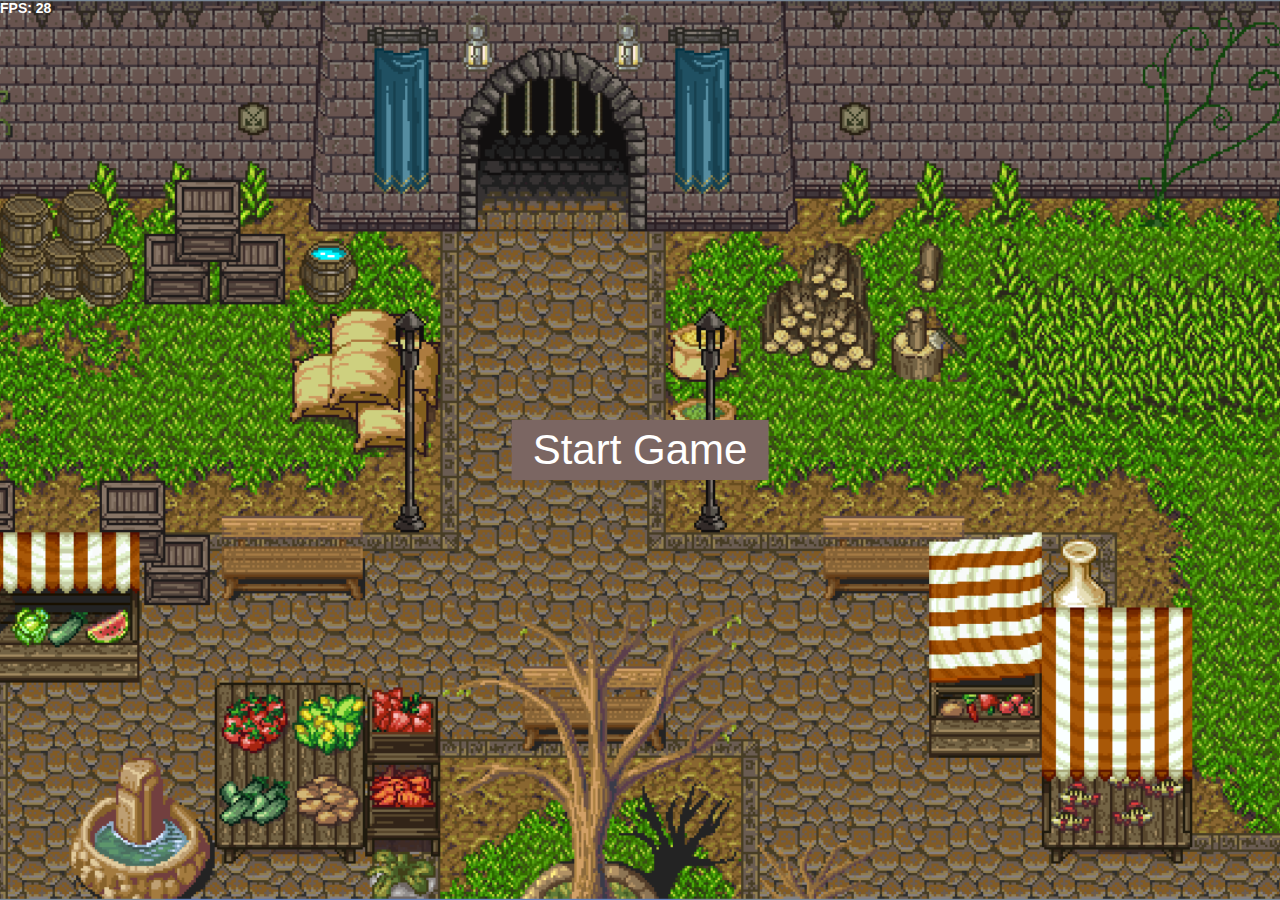
==== index.html @ 4a1513d6 "Change class names and add debugger" ====
<!DOCTYPE html>
<html lang="pl">
  <head>
    <meta charset="UTF-8" />
    <meta http-equiv="X-UA-Compatible" content="IE=edge" />
    <meta name="viewport" content="width=device-width, initial-scale=1.0" />

    <title>Gra w Canvas API</title>

    <link rel="preload" href="images/skeleton_walk.png" as="image" />
    <link rel="preload" href="images/terrain_and_objects.png" as="image" />

    <link rel="stylesheet" href="css/main.css" />

    <script src="engine.js"></script>
    <script src="game.js"></script>
  </head>
  <body>
    <div class="game">
      <p class="game__text-field">FPS: <span id="fps"></span></p>
      <div id="debugger" class="game__debug-window"></div>
    </div>
    <canvas id="main-canvas" class="removed canvas"></canvas>
    <div id="main-menu" class="removed scene">
      <button id="start-game" class="scene__button" type="button">Start Game</button>
    </div>
    <div id="level-1" class="removed scene">
      <button id="quit-game" type="button">Back to menu</button>
      <div id="control-panel" class="removed control-panel">
        <button id="btn-up" type="button">&uarr;</button>
        <div class="row">
          <button id="btn-left" type="button">&larr;</button>
          <button id="btn-down" type="button">&darr;</button>
          <button id="btn-right" type="button">&rarr;</button>
        </div>
      </div>
    </div>
  </body>
</html>
---- css/main.css ----
:root {
  --color1: #7b6662;
  --color2: white;
  
  font-size: 14px;
}

* {
  margin: 0;
  padding: 0;
  box-sizing: border-box;
  font-family: sans-serif;
}

body {
  background-color: black;
  color: var(--color2);
  overflow: hidden;
  position: relative;
  width: 100vw;
  height: 100vh;
  font-size: 1rem;
  font-weight: 700;
}

.canvas,
.game,
.scene,
.control-panel {
  position: absolute;
}

.canvas {
  z-index: 0;
}

.scene,
.game {
  width: 100%;
  height: 100%;
}

.scene {
  z-index: 10;
}

.game {
  z-index: 20;
  pointer-events: none;
}

button {
  user-select: none;
  padding: 5px 20px;
  background-color: var(--color1);
  color: var(--color2);
  border: 1px solid transparent;
}

button:hover {
  border: 1px solid var(--color2);
  cursor: pointer;
}

.removed {
  display: none;
}

.text-field {
  width: 30%;
  margin: 20px;
  text-align: left;
  background-color: var(--color1);
  border: 1px solid var(--color2);
  z-index: 30;
}

#main-menu {
  background-image: url(../images/bg.png);
  background-size: cover;
  background-repeat: no-repeat;
  background-position: center;
  text-align: center;
}

#main-menu button {
  font-size: 3rem;
  position: absolute;
  top: 50%;
  left: 50%;
  transform: translate(-50%, -50%);
}

#quit-game {
  font-size: 1.5rem;
  position: absolute;
  top: 0px;
  right: 0px;
  margin: 20px;
}

#control-panel {
  width: 100%;
  text-align: center;
  bottom: 10%;
}

#control-panel button {
  font-size: 3rem;
  padding: 0 0.5em;
}
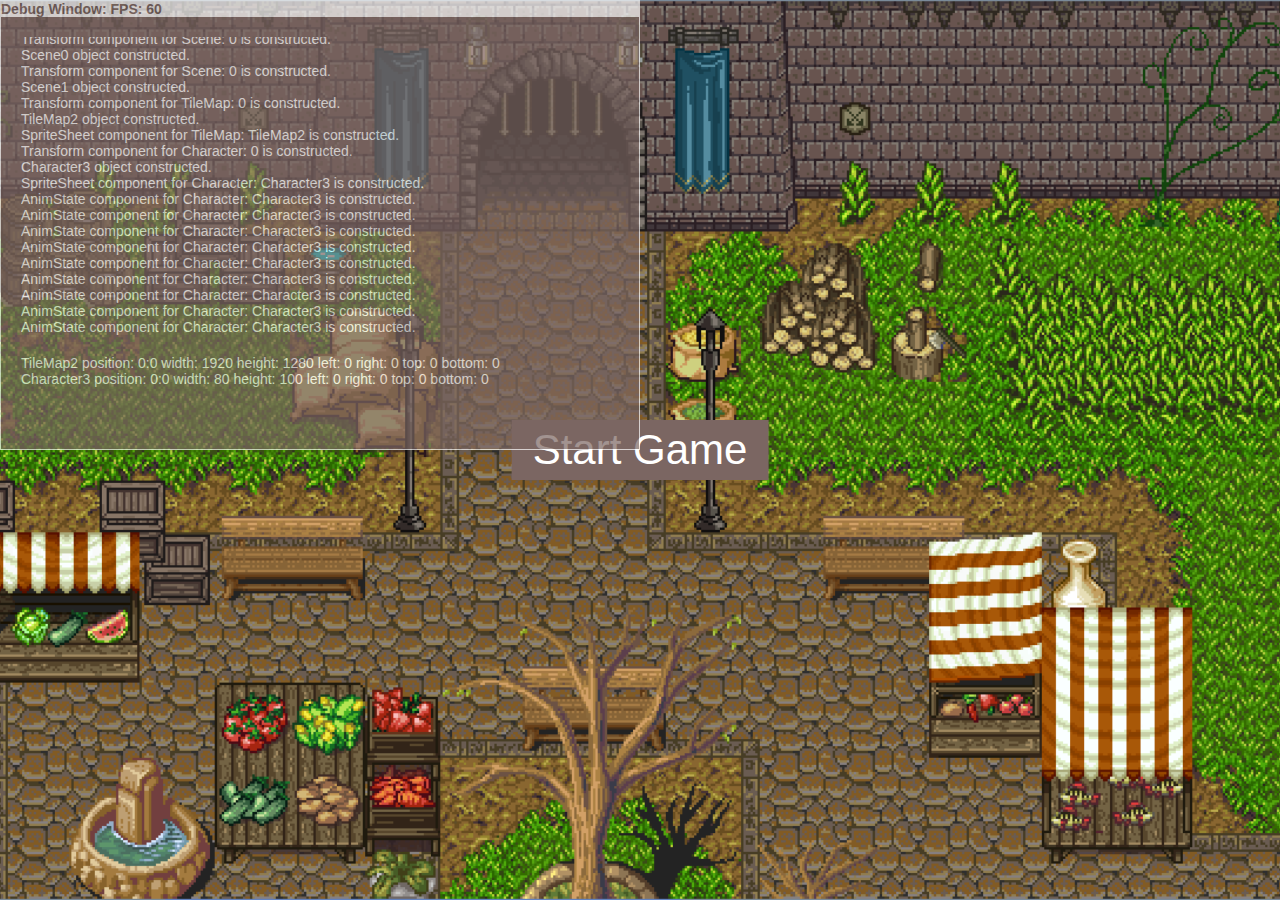
==== commit d31e0d10: "Merge pull request #26 from GregorJosh/New-features" ====
--- a/index.html
+++ b/index.html
@@ -16,9 +16,10 @@
     <script src="game.js"></script>
   </head>
   <body>
-    <div class="game">
-      <p class="game__text-field">FPS: <span id="fps"></span></p>
-      <div id="debugger" class="game__debug-window"></div>
+    <div class="debug-window" id="debugger-container">
+      <h4 class="debug-window__heading">Debug Window: FPS: <span id="fps"></span></h4>
+      <div class="debug-window__output" id="debugger-output"></div>
+      <div class="debug-window__watcher" id="debugger-watcher"></div>
     </div>
     <canvas id="main-canvas" class="removed canvas"></canvas>
     <div id="main-menu" class="removed scene">
--- a/css/main.css
+++ b/css/main.css
@@ -20,33 +20,7 @@
   width: 100vw;
   height: 100vh;
   font-size: 1rem;
-  font-weight: 700;
-}
-
-.canvas,
-.game,
-.scene,
-.control-panel {
-  position: absolute;
-}
-
-.canvas {
-  z-index: 0;
-}
-
-.scene,
-.game {
-  width: 100%;
-  height: 100%;
-}
-
-.scene {
-  z-index: 10;
-}
-
-.game {
-  z-index: 20;
-  pointer-events: none;
+  font-weight: 500;
 }
 
 button {
@@ -66,13 +40,54 @@
   display: none;
 }
 
-.text-field {
-  width: 30%;
-  margin: 20px;
+.canvas,
+.debug-window,
+.scene,
+.control-panel {
+  position: absolute;
+}
+
+.canvas {
+  z-index: 0;
+}
+
+.scene {
+  z-index: 10;
+  width: 100%;
+  height: 100%;
+}
+
+.debug-window {
   text-align: left;
   background-color: var(--color1);
+  color: var(--color2);
   border: 1px solid var(--color2);
-  z-index: 30;
+  opacity: .7;
+  z-index: 20;
+  top: 0;
+  left: 0;
+  width: 50%;
+  height: 50%;
+  pointer-events: auto;
+}
+
+.debug-window__heading {
+  background-color: var(--color2);
+  color: var(--color1);
+}
+
+.debug-window__output {
+  margin: 20px;
+  height: calc(100% - 150px);
+  overflow: auto;
+}
+
+.debug-window__watcher {
+  margin: 20px;
+}
+
+.debug-window__watched {
+  list-style-type: none;
 }
 
 #main-menu {
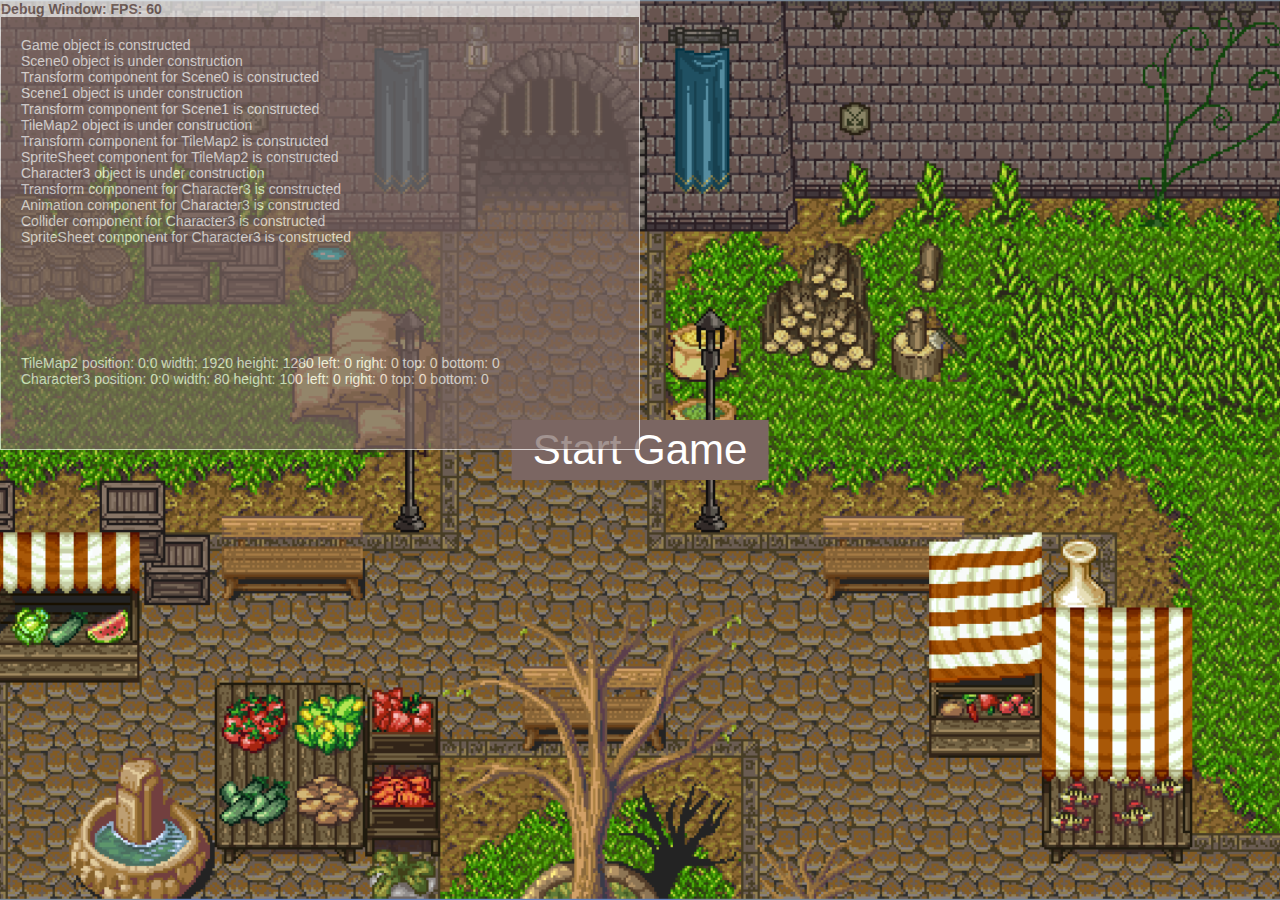
==== commit 39ca1066: "Add modules" ====
--- a/index.html
+++ b/index.html
@@ -7,13 +7,12 @@
 
     <title>Gra w Canvas API</title>
 
-    <link rel="preload" href="images/skeleton_walk.png" as="image" />
-    <link rel="preload" href="images/terrain_and_objects.png" as="image" />
+    <link rel="preload" href="./images/skeleton_walk.png" as="image" />
+    <link rel="preload" href="./images/terrain_and_objects.png" as="image" />
 
-    <link rel="stylesheet" href="css/main.css" />
+    <link rel="stylesheet" href="./css/main.css" />
 
-    <script src="engine.js"></script>
-    <script src="game.js"></script>
+    <script type="module" src="./js/game.js"></script>
   </head>
   <body>
     <div class="debug-window" id="debugger-container">
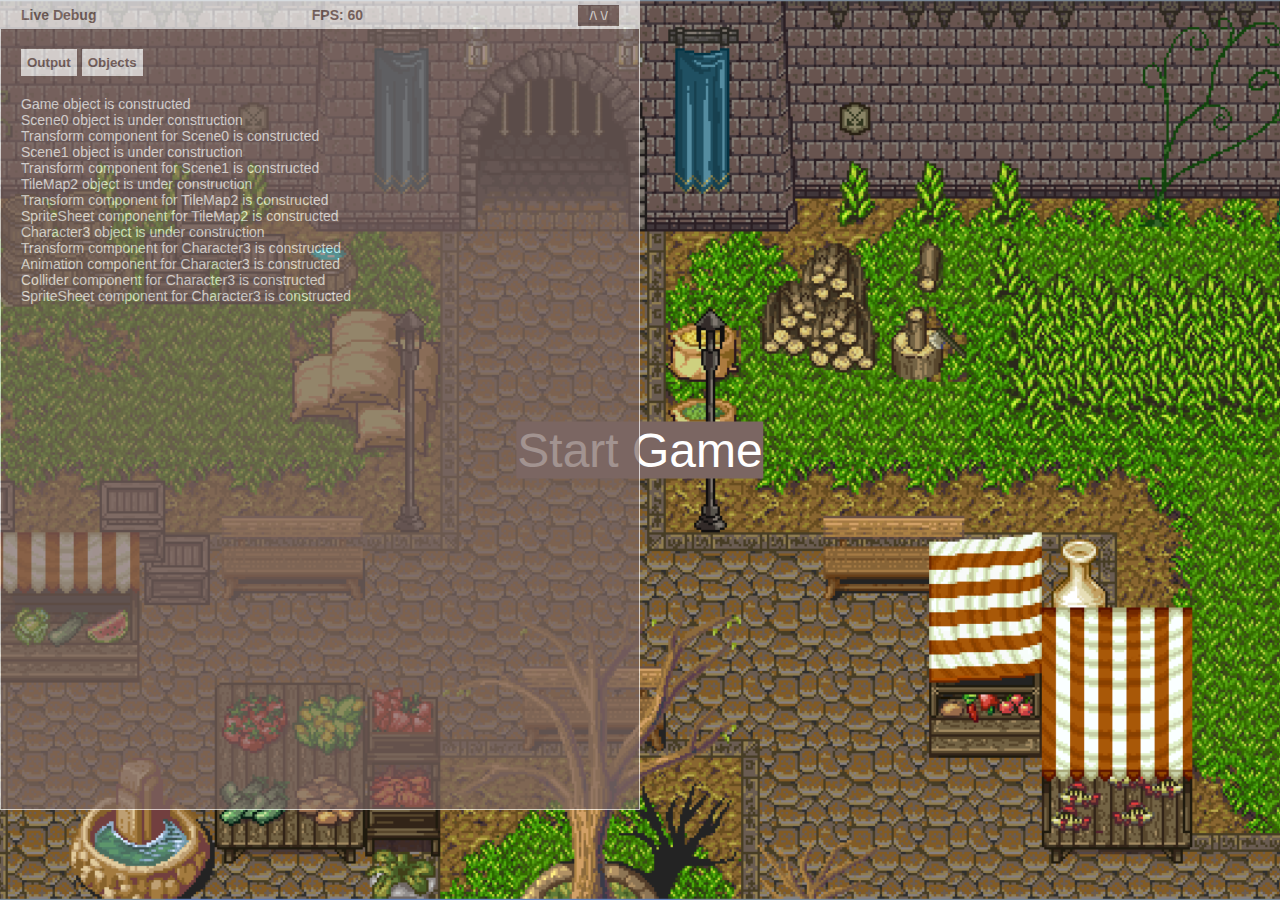
==== commit f2bc46f5: "Add sass and new debugger" ====
--- a/index.html
+++ b/index.html
@@ -4,29 +4,45 @@
     <meta charset="UTF-8" />
     <meta http-equiv="X-UA-Compatible" content="IE=edge" />
     <meta name="viewport" content="width=device-width, initial-scale=1.0" />
-
     <title>Gra w Canvas API</title>
-
     <link rel="preload" href="./images/skeleton_walk.png" as="image" />
     <link rel="preload" href="./images/terrain_and_objects.png" as="image" />
-
-    <link rel="stylesheet" href="./css/main.css" />
-
+    <link rel="stylesheet" href="./css/main.min.css" />
     <script type="module" src="./js/game.js"></script>
   </head>
   <body>
-    <div class="debug-window" id="debugger-container">
-      <h4 class="debug-window__heading">Debug Window: FPS: <span id="fps"></span></h4>
-      <div class="debug-window__output" id="debugger-output"></div>
-      <div class="debug-window__watcher" id="debugger-watcher"></div>
+    <div class="debugger" id="debugger-container">
+      <div class="debugger__header">
+        <h4 class="debugger__heading">Live Debug</h4>
+        <h4 class="debugger__heading">FPS: <span id="debugger-fps"></span></h4>
+        <button class="debugger__height-btn" id="height-btn" type="button">
+          /\ \/
+        </button>
+      </div>
+      <div class="debugger__filters">
+        <button class="debugger__filter" id="output-btn" type="button">
+          Output
+        </button>
+        <button class="debugger__filter" id="objects-btn" type="button">
+          Objects
+        </button>
+      </div>
+      <div class="debugger__content" id="debugger-content">
+        <div class="removed debugger__output" id="debugger-output"></div>
+        <ul class="removed debugger__watcher" id="debugger-watcher"></ul>
+      </div>
     </div>
-    <canvas id="main-canvas" class="removed canvas"></canvas>
-    <div id="main-menu" class="removed scene">
-      <button id="start-game" class="scene__button" type="button">Start Game</button>
+    <canvas class="removed canvas" id="main-canvas"></canvas>
+    <div class="removed main-menu scene" id="main-menu">
+      <button class="main-menu__start-btn" id="start-game" type="button">
+        Start Game
+      </button>
     </div>
-    <div id="level-1" class="removed scene">
-      <button id="quit-game" type="button">Back to menu</button>
-      <div id="control-panel" class="removed control-panel">
+    <div class="removed level scene" id="level-1">
+      <button class="level__quit-btn" id="quit-game" type="button">
+        Back to menu
+      </button>
+      <div class="removed level__control-panel" id="control-panel">
         <button id="btn-up" type="button">&uarr;</button>
         <div class="row">
           <button id="btn-left" type="button">&larr;</button>
--- a/css/main.min.css
+++ b/css/main.min.css
@@ -0,0 +1 @@
+*{margin:0;padding:0;box-sizing:border-box;font-family:sans-serif}body{position:relative;width:100vw;height:100vh;overflow:hidden;background-color:#000;color:#fff;font-size:14px;font-weight:500}button{user-select:none;background-color:#7b6662;color:var(--color2);border:1px solid rgba(0,0,0,0)}button:hover{border:1px solid #fff;cursor:pointer}.removed{display:none}.debugger{position:absolute;top:0;left:0;z-index:20;width:50%;height:90%;overflow:hidden;pointer-events:auto;text-align:left;background-color:#7b6662;color:#fff;border:1px solid #fff;opacity:.7}.debugger--minimalized{height:2em}.debugger__header{display:flex;padding:0 20px;justify-content:space-between;align-items:center;height:2em;background-color:#fff;color:#7b6662}.debugger__header .debugger__height-btn{padding:2px 10px;color:#fff}.debugger__header .debugger__height-btn:hover{border-color:rgba(0,0,0,0)}.debugger__filters{display:flex;gap:5px;padding:20px}.debugger__filters .debugger__filter{padding:5px;font-weight:700;background-color:#fff;color:#7b6662}.debugger__content{height:calc(85% - 20px);margin:0px 20px;overflow:auto}.debugger__content .debugger__watcher .debugger__watched{list-style-type:none}.debugger__content .debugger__watcher .debugger__watched table{width:100%;border:1px solid #fff}.debugger__content .debugger__watcher .debugger__watched table caption{text-align:left}.debugger__content .debugger__watcher .debugger__watched table tr{width:100%}.debugger__content .debugger__watcher .debugger__watched table tr td{width:33.3333333333%;text-align:center}.scene{position:absolute;z-index:10;width:100%;height:100%}.canvas{position:absolute;z-index:0}.main-menu{background-image:url(../images/bg.png);background-size:cover;background-repeat:no-repeat;background-position:center;text-align:center}.main-menu__start-btn{position:absolute;top:50%;left:50%;transform:translate(-50%, -50%);font-size:3rem}.level__quit-btn{position:absolute;top:0px;right:0px;margin:20px;font-size:1.5rem}.level__control-panel{position:absolute;bottom:10%;width:100%;text-align:center}.level__control-panel button{font-size:3rem;padding:0 .5em}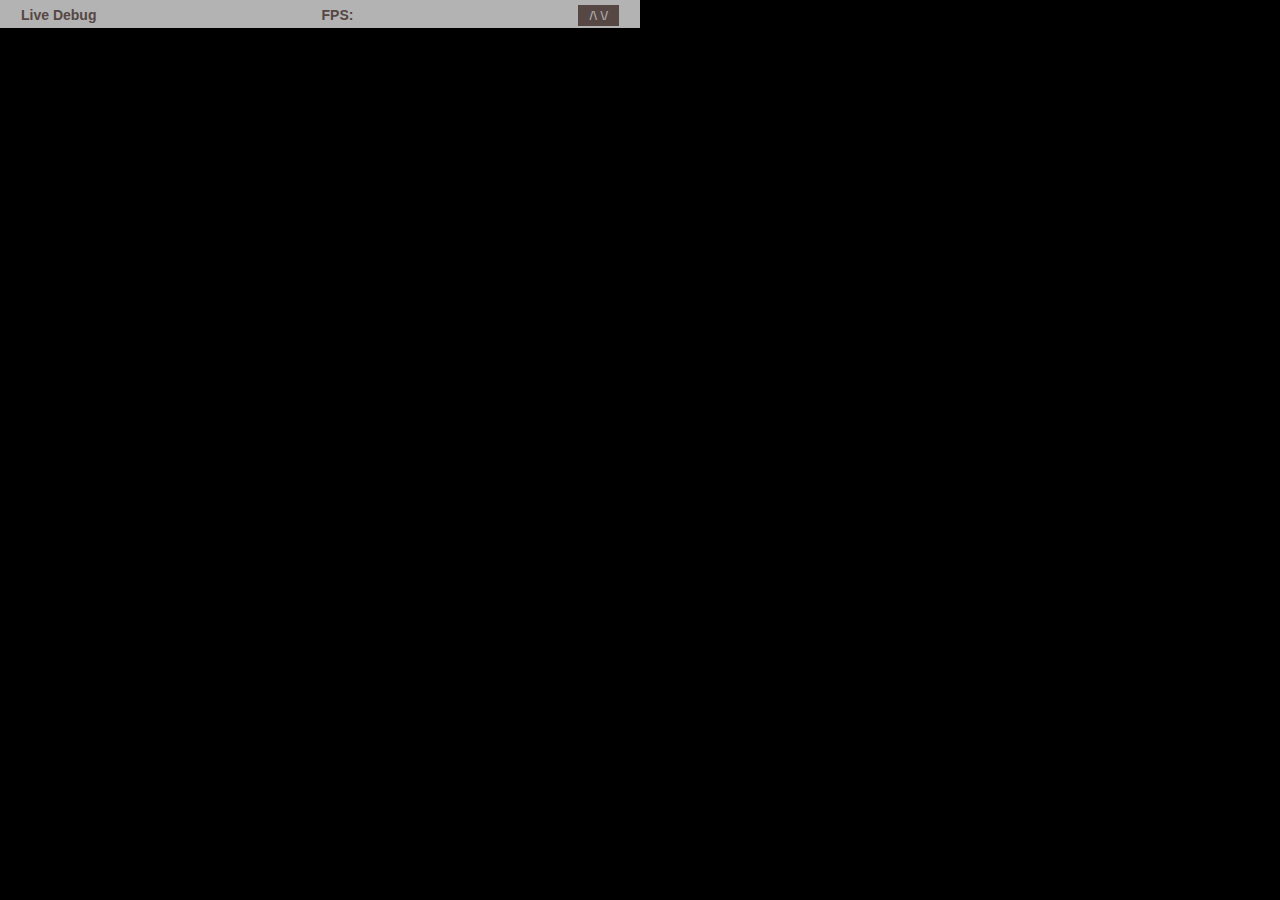
==== commit fca6a512: "Refactor" ====
--- a/index.html
+++ b/index.html
@@ -34,20 +34,20 @@
     </div>
     <canvas class="removed canvas" id="main-canvas"></canvas>
     <div class="removed main-menu scene" id="main-menu">
-      <button class="main-menu__start-btn" id="start-game" type="button">
+      <button class="main-menu__start-btn" id="start-btn" type="button">
         Start Game
       </button>
     </div>
     <div class="removed level scene" id="level-1">
-      <button class="level__quit-btn" id="quit-game" type="button">
+      <button class="level__quit-btn" id="quit-btn" type="button">
         Back to menu
       </button>
       <div class="removed level__control-panel" id="control-panel">
-        <button id="btn-up" type="button">&uarr;</button>
-        <div class="row">
-          <button id="btn-left" type="button">&larr;</button>
-          <button id="btn-down" type="button">&darr;</button>
-          <button id="btn-right" type="button">&rarr;</button>
+        <button id="up-btn" type="button">&uarr;</button>
+        <div>
+          <button id="left-btn" type="button">&larr;</button>
+          <button id="down-btn" type="button">&darr;</button>
+          <button id="right-btn" type="button">&rarr;</button>
         </div>
       </div>
     </div>
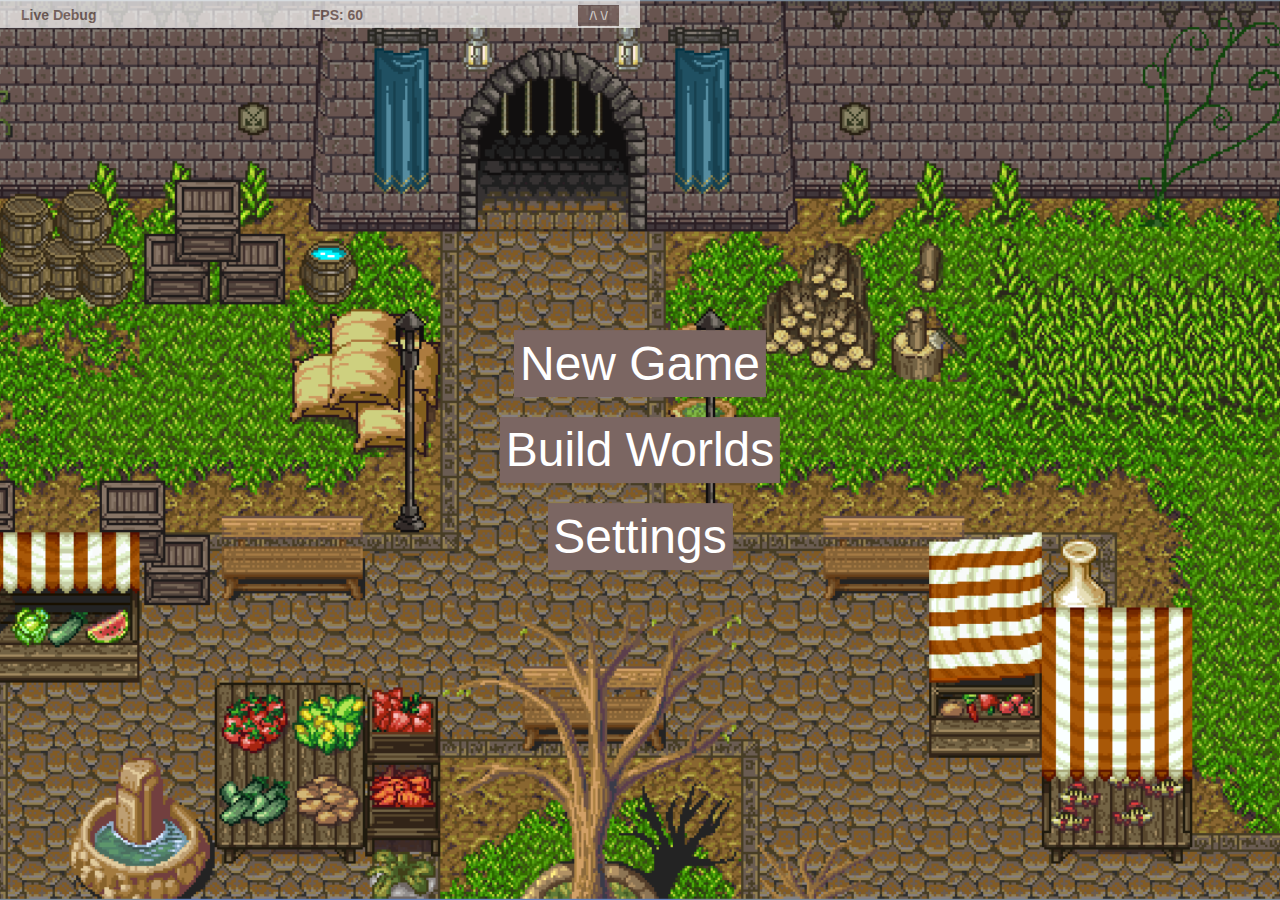
==== commit 9184a316: "Refactor" ====
--- a/index.html
+++ b/index.html
@@ -5,13 +5,13 @@
     <meta http-equiv="X-UA-Compatible" content="IE=edge" />
     <meta name="viewport" content="width=device-width, initial-scale=1.0" />
     <title>Gra w Canvas API</title>
-    <link rel="preload" href="./images/skeleton_walk.png" as="image" />
-    <link rel="preload" href="./images/terrain_and_objects.png" as="image" />
+    <link rel="preload" href="./images/skeleton-walk.png" as="image" />
+    <link rel="preload" href="./images/terrain-and-objects.png" as="image" />
     <link rel="stylesheet" href="./css/main.min.css" />
-    <script type="module" src="./js/game.js"></script>
+    <script type="module" src="./js/skeleton-game.js"></script>
   </head>
   <body>
-    <div class="debugger" id="debugger-container">
+    <div class="debugger" id="debugger">
       <div class="debugger__header">
         <h4 class="debugger__heading">Live Debug</h4>
         <h4 class="debugger__heading">FPS: <span id="debugger-fps"></span></h4>
@@ -32,17 +32,42 @@
         <ul class="removed debugger__watcher" id="debugger-watcher"></ul>
       </div>
     </div>
-    <canvas class="removed canvas" id="main-canvas"></canvas>
-    <div class="removed main-menu scene" id="main-menu">
-      <button class="main-menu__start-btn" id="start-btn" type="button">
-        Start Game
-      </button>
+
+    <canvas class="hidden canvas" id="main-canvas"></canvas>
+
+    <div class="hidden game-editor scene" id="game-editor">
+      <button class="quit-btn" id="quit-btn" type="button">Back to menu</button>
+      <div class="game-editor__tile-picker" id="tile-picker">
+      </div>
     </div>
-    <div class="removed level scene" id="level-1">
-      <button class="level__quit-btn" id="quit-btn" type="button">
-        Back to menu
-      </button>
-      <div class="removed level__control-panel" id="control-panel">
+
+    <div class="hidden main-menu scene" id="main-menu">
+      <ul class="main-menu__btn-list">
+        <li>
+          <button class="main-menu__start-btn" id="start-btn" type="button">
+            New Game
+          </button>
+        </li>
+        <li>
+          <button class="main-menu__edit-btn" id="edit-btn" type="button">
+            Build Worlds
+          </button>
+        </li>
+        <li>
+          <button
+            class="main-menu__settings-btn"
+            id="settings-btn"
+            type="button"
+          >
+            Settings
+          </button>
+        </li>
+      </ul>
+    </div>
+
+    <div class="hidden level scene" id="level-1">
+      <button class="quit-btn" id="quit-btn" type="button">Quit Game</button>
+      <div class="hidden level__control-panel" id="control-panel">
         <button id="up-btn" type="button">&uarr;</button>
         <div>
           <button id="left-btn" type="button">&larr;</button>
--- a/css/main.min.css
+++ b/css/main.min.css
@@ -1 +1 @@
-*{margin:0;padding:0;box-sizing:border-box;font-family:sans-serif}body{position:relative;width:100vw;height:100vh;overflow:hidden;background-color:#000;color:#fff;font-size:14px;font-weight:500}button{user-select:none;background-color:#7b6662;color:var(--color2);border:1px solid rgba(0,0,0,0)}button:hover{border:1px solid #fff;cursor:pointer}.removed{display:none}.debugger{position:absolute;top:0;left:0;z-index:20;width:50%;height:90%;overflow:hidden;pointer-events:auto;text-align:left;background-color:#7b6662;color:#fff;border:1px solid #fff;opacity:.7}.debugger--minimalized{height:2em}.debugger__header{display:flex;padding:0 20px;justify-content:space-between;align-items:center;height:2em;background-color:#fff;color:#7b6662}.debugger__header .debugger__height-btn{padding:2px 10px;color:#fff}.debugger__header .debugger__height-btn:hover{border-color:rgba(0,0,0,0)}.debugger__filters{display:flex;gap:5px;padding:20px}.debugger__filters .debugger__filter{padding:5px;font-weight:700;background-color:#fff;color:#7b6662}.debugger__content{height:calc(85% - 20px);margin:0px 20px;overflow:auto}.debugger__content .debugger__watcher .debugger__watched{list-style-type:none}.debugger__content .debugger__watcher .debugger__watched table{width:100%;border:1px solid #fff}.debugger__content .debugger__watcher .debugger__watched table caption{text-align:left}.debugger__content .debugger__watcher .debugger__watched table tr{width:100%}.debugger__content .debugger__watcher .debugger__watched table tr td{width:33.3333333333%;text-align:center}.scene{position:absolute;z-index:10;width:100%;height:100%}.canvas{position:absolute;z-index:0}.main-menu{background-image:url(../images/bg.png);background-size:cover;background-repeat:no-repeat;background-position:center;text-align:center}.main-menu__start-btn{position:absolute;top:50%;left:50%;transform:translate(-50%, -50%);font-size:3rem}.level__quit-btn{position:absolute;top:0px;right:0px;margin:20px;font-size:1.5rem}.level__control-panel{position:absolute;bottom:10%;width:100%;text-align:center}.level__control-panel button{font-size:3rem;padding:0 .5em}+*{margin:0;padding:0;box-sizing:border-box;font-family:sans-serif}body{position:relative;width:100vw;height:100vh;overflow:hidden;background-color:#000;color:#fff;font-size:14px;font-weight:500}button{user-select:none;background-color:#7b6662;color:var(--color2);border:1px solid rgba(0,0,0,0)}button:hover{border:1px solid #fff;cursor:pointer}.hidden{display:none}.debugger{position:absolute;top:0;left:0;z-index:20;width:50%;height:90%;overflow:hidden;pointer-events:auto;text-align:left;background-color:#7b6662;color:#fff;border:1px solid #fff;opacity:.7}.debugger--minimalized{height:2em}.debugger__header{display:flex;padding:0 20px;justify-content:space-between;align-items:center;height:2em;background-color:#fff;color:#7b6662}.debugger__header .debugger__height-btn{padding:2px 10px;color:#fff}.debugger__header .debugger__height-btn:hover{border-color:rgba(0,0,0,0)}.debugger__filters{display:flex;gap:5px;padding:20px}.debugger__filters .debugger__filter{padding:5px;font-weight:700;background-color:#fff;color:#7b6662}.debugger__content{height:calc(85% - 20px);margin:0px 20px;overflow:auto}.debugger__content .debugger__watcher .debugger__watched{list-style-type:none}.debugger__content .debugger__watcher .debugger__watched table{width:100%;border:1px solid #fff}.debugger__content .debugger__watcher .debugger__watched table caption{text-align:left}.debugger__content .debugger__watcher .debugger__watched table tr{width:100%}.debugger__content .debugger__watcher .debugger__watched table tr td{width:33.3333333333%;text-align:center}.scene{position:absolute;z-index:10;width:100%;height:100%}.canvas{position:absolute;z-index:0}.quit-btn{position:absolute;top:0px;right:0px;margin:20px;font-size:1.5rem}.main-menu{background-image:url(../images/bg.png);background-size:cover;background-repeat:no-repeat;background-position:center;text-align:center}.main-menu__btn-list{position:absolute;top:50%;left:50%;transform:translate(-50%, -50%);display:flex;flex-direction:column;gap:20px;list-style-type:none}.main-menu__btn-list button{font-size:3rem;padding:.3rem}.game-editor{background-color:#7b6662}.game-editor__atlas,.game-editor__atlas-grid{position:absolute}.game-editor__atlas{z-index:0}.game-editor__atlas-grid{z-index:10;border-spacing:0}.game-editor__atlas-grid td{border-top:1px solid #fff;border-left:1px solid #fff}.level__control-panel{position:absolute;bottom:10%;width:100%;text-align:center}.level__control-panel button{font-size:3rem;padding:0 .5em}